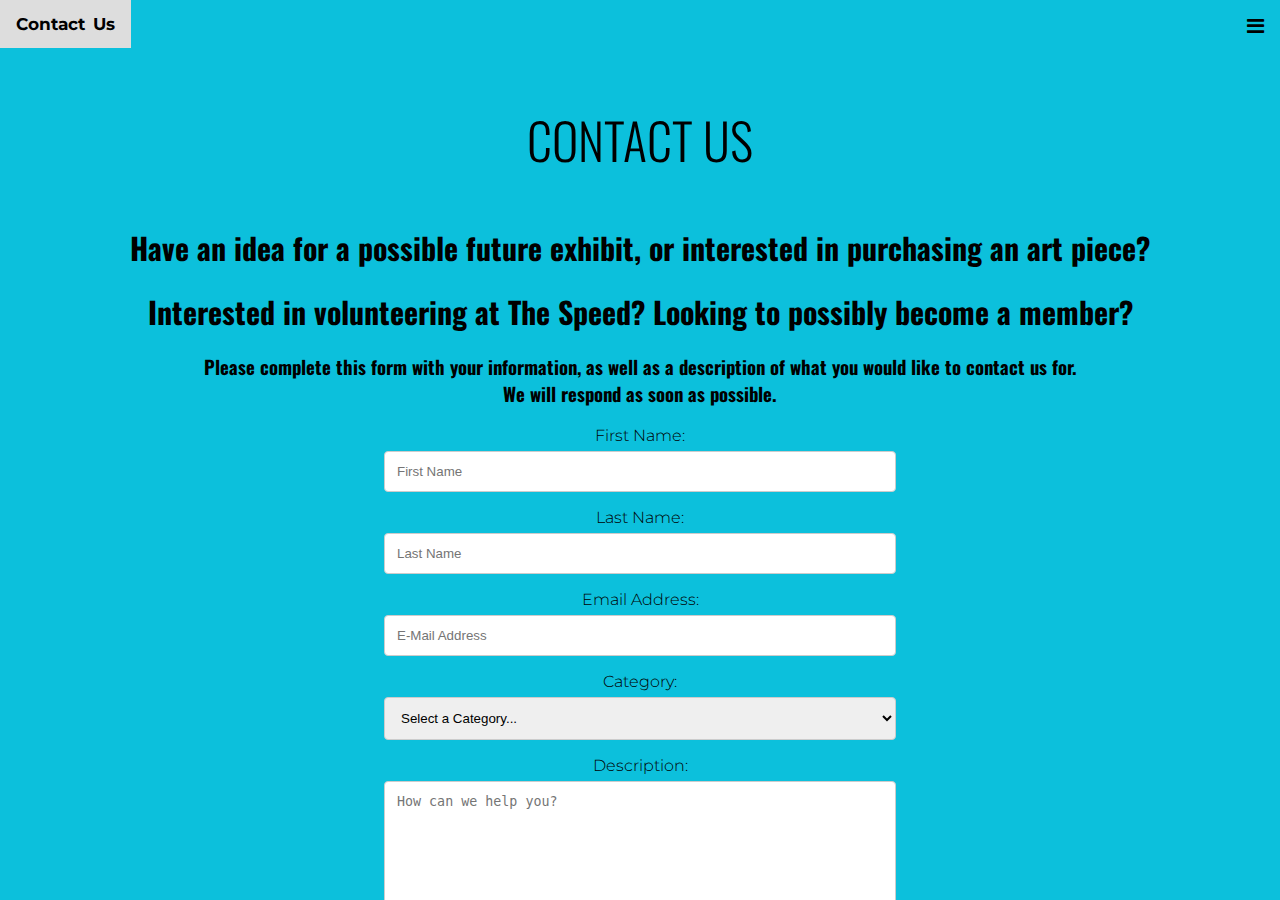
==== contact.html @ 1c2b27c5 "Add files via upload" ====
<!DOCTYPE html>
<html lang="en">

<head>
  <meta charset="utf-8">
  <title>Contact Us</title>
  <meta name="author" content="">
  <meta name="description" content="">
  <meta name="viewport" content="width=device-width, initial-scale=1">

  <link rel="icon" type="image/x-icon" href="images/speed_logo.png" />

  <link href="css/style.css" rel="stylesheet">
  <link href="css/transition.css" rel="stylesheet">

  <!-- Google Fonts -->
  <link href="https://fonts.googleapis.com/css?family=Montserrat|Oswald&display=swap" rel="stylesheet">

  <!-- Font Awesome Icons -->
  <link rel="stylesheet" href="https://cdnjs.cloudflare.com/ajax/libs/font-awesome/4.7.0/css/font-awesome.min.css">

</head>

<body>
  <!-- HOME -->
  <div class="page__style home">
    <!-- Top Navigation Menu -->
    <div class="topnav">
      <a href="contact.html" id="activelink">Contact Us</a>
      <div id="myLinks">
        <a href="map.html" id="nav">Speed Museum Map</a>
        <a href="index.html" id="nav">Speed Tour</a>
        <a href="membership.html" id="nav">Membership</a>
      </div>
      <a href="javascript:void(0);" class="icon" onclick="myFunction()">
        <i class="fa fa-bars" id="navicon"></i>
      </a>
    </div>

    <div class="page__description">
      <div id="home">

        <h1>CONTACT US</h1>

        <br>

        <h2>Have an idea for a possible future exhibit, or interested in purchasing an art piece?</h2>

        <br>

        <h2>Interested in volunteering at The Speed? Looking to possibly become a member?</h2>

        <br>

        <h3>Please complete this form with your information, as well as a description of what you would like to contact us for.<br>
                     We will respond as soon as possible.</h3>

        <br>

        <div class="center">

          <form action="mailto:wringenberg@speedmuseum.org" method="post" enctype="text/plain">

            First Name:
            <input type="text" name="First Name " placeholder="First Name">

            Last Name:
            <input type="text" name="Last Name " placeholder="Last Name">

            Email Address:
            <input type="text" name="E-mail " placeholder="E-Mail Address">

            Category:
            <select name="Category " />
              <option value=" Select One">Select a Category...</option>
              <option value=" Facilities">Facility Rental</option>
              <option value=" School Programs">School Programs</option>
              <option value=" Volunteers">Volunteers</option>
              <option value=" Curatorials">Curatorial</option>
              <option value=" Image Permissions">Image Permissions</option>
              <option value=" Membership">Membership</option>
            </select>

            Description:
            <textarea name="Information " placeholder="How can we help you?" style="height:200px"></textarea>

            <input type="submit" value="Submit" onclick="window.open('thankyou.html')">

          </form>

          <br>

        </div>
    </div>
  </div>



  <script src="https://ajax.googleapis.com/ajax/libs/jquery/2.1.4/jquery.min.js"></script>
  <script src="js/script.js"></script>

  <script>
    function myFunction() {
      var x = document.getElementById("myLinks");
      if (x.style.display === "block") {
        x.style.display = "none";
      } else {
        x.style.display = "block";
        x.style.transition = "0.5s";
      }
    }

    $(document).ready(function() {
      $('.hover').on('touchstart touchend', function(e) {
        e.preventDefault();
        $(this).toggleClass('hover_effect');
      });
    });
  </script>
</body>

</html>
---- css/style.css ----
/* Top Navigation - Home */
.topnav {
  overflow: hidden;
  background-color: #0cc0dc;
  position: relative;
}

.topnav #myLinks {
  display: none;
}

.topnav a {
  float: left;
  padding: 14px 16px;
  text-decoration: none;
  font-size: 17px;
  font-weight: bold;
  word-spacing: 3px;
}

.topnav a.icon {
  float: right;
  font-size: 20px;
}

#navicon {
  color: #000;
}

#nav {
  color: #000;
}

.topnav a:hover, a.hover_effect {
  background-color: #ddd;
  color: #000;
}

.activelink {
  background-color: #000;
  color: #fff;
}

.activelink:hover, .activelink.hover_effect {
  background-color: #ddd;
  color: #000;
}

#activelink {
  background-color: #000;
  color: #fff;
}

#activelink:hover, #activelink.hover_effect {
  background-color: #ddd;
  color: #000;
}

/* CORE */
.container {
  position: relative;
  margin: auto;
  overflow: auto;
}

.center {
  margin: auto;
  width: 40%;
}

#image {
  display: block;
  width: 40%;
  height: auto;
}

.overlay {
  position: absolute;
  top: 0;
  bottom: 0;
  left: 0;
  right: 0;
  height: auto;
  margin:auto;
  width: 40%;
  opacity: 0;
  transition: .5s ease;
  z-index: 10;
  background-color: rgba(0,0,0,0.8);
}

.container:hover .overlay{
  opacity: 1;
}

.text {
  color: white;
  font-size: 30px;
  position: absolute;
  top: 50%;
  left: 50%;
  -webkit-transform: translate(-50%, -50%);
  -ms-transform: translate(-50%, -50%);
  transform: translate(-50%, -50%);
  text-align: center;
}

#description {
  font-size: 15px;
  line-height: 20px;
}

/* photography */
#photography button {
  background-color: #0cc0dc;
  color: #000;
  -webkit-transition: .5s ease;
}

#photography button:hover, button.hover_effect {
  background-color: #0dd0ef;
}

/* HOME */
#home button {
  padding: 7px 15px;
  width: 750px;
  height: 350px;
  font-size: 18px;
  -webkit-transition: .5s ease;
}

#home button:hover,
#home button.hover_effect {
  width: 1000px;
  height: 400px;
  color: black;
  font-size: 25px;
}

#pho:hover, #pho.hover_effect {
  background-image: url("https://42l9x93l42oi2vqtshg3va1s-wpengine.netdna-ssl.com/wp-content/uploads/2015/10/1981_3_51.jpg");
  padding-top: 300px;
  padding-right: 30px;
  font-weight:1000;
  -webkit-transition: .5s ease;
}

#anc:hover, #anc.hover_effect {
  background-image: url("../images/gogh/1929_17_306_ab.jpg");
  padding-bottom: 300px;
  padding-right: 500px;
  font-weight:1000;
  -webkit-transition: .5s ease;
}

#afr:hover, #afr.hover_effect {
  background-image: url("https://42l9x93l42oi2vqtshg3va1s-wpengine.netdna-ssl.com/wp-content/uploads/2015/10/2010_1_4a_v2.jpg");
  padding-bottom: 370px;
  font-weight:1000;
  -webkit-transition: .5s ease;
}

#nat:hover, #nat.hover_effect {
  background-image: url("https://42l9x93l42oi2vqtshg3va1s-wpengine.netdna-ssl.com/wp-content/uploads/2015/10/1937_68_11.jpg");
  padding-top: 300px;
  padding-left: 500px;
  font-weight:1000;
  -webkit-transition: .5s ease;
}

#eur:hover, #eur.hover_effect {
  background-image: url("https://42l9x93l42oi2vqtshg3va1s-wpengine.netdna-ssl.com/wp-content/uploads/2015/10/1972_2_11.jpg");
  padding-top: 300px;
  padding-right: 500px;
  font-weight:1000;
  -webkit-transition: .5s ease;
}

#ken:hover, #ken.hover_effect {
  background-image: url("https://42l9x93l42oi2vqtshg3va1s-wpengine.netdna-ssl.com/wp-content/uploads/2015/10/2004_23_v21.jpg");
  padding-bottom: 300px;
  padding-right: 500px;
  font-weight:1000;
  -webkit-transition: .5s ease;
}

@media only screen and (max-width: 767px) {
  #home button {
    width: 400px;
    height: 150px;
  }

  #home button:hover,
  #home button.hover_effect {
    width: 500px;
    height: 250px;
  }

  #pho:hover, #pho.hover_effect {
    padding-top: 200px;
    padding-left: 280px;
    padding-right: 0;
  }

  #anc:hover, #anc.hover_effect {
    padding-bottom: 200px;
    padding-right: 280px;
  }

  #afr:hover, #afr.hover_effect {
    padding-bottom: 200px;
    padding-right: 300px;
  }

  #nat:hover, #nat.hover_effect {
    padding-left: 0;
    padding-top: 0;
    padding-bottom: 200px;
    padding-right: 300px;
  }

  #eur:hover, #eur.hover_effect {
    padding-top: 25px;
    padding-right: 340px;
  }

  #ken:hover, #ken.hover_effect {
    padding-bottom: 200px;
    padding-right: 300px;
  }

  .topnav a {
    font-size: 12px;
    padding: 7px 8px;
  }

  #navicon {
    font-size: 13px;
  }
}

.hover {
  -webkit-user-select: none;
  -webkit-touch-callout: none;
}

/* Google Fonts */
h1, h2, h3, h4 th {
  font-family: 'Oswald', sans-serif;
}

h1 {
  font-size: 50px;
}

h2 {
  font-size: 30px;
}

/* Heading Colors */
#home h1,
#home h2,
#ancient h1,
#african h1,
#kentucky h1,
#native h1,
#photography h1,
#euro h1 {
  color: black;
}

@media only screen and (max-width: 767px) {
  h1 {
    font-size: 35px;
  }

  h2 {
    font-size: 25px;
  }
}

/* Sticky Nav */
#stickynav {
  position: -webkit-sticky; /* Safari */
  position: sticky;
  top: 20px;
  z-index: 20;
}

/* MAP.HTML */
.street-responsive {
    overflow:hidden;
    padding-bottom:35.25%;
    position:relative;
}
.street-responsive iframe {
    top: 0;
    bottom: 0;
    left: 0;
    right: 0;
    margin:auto;
    width:70%;
    position:absolute;
}

.map-responsive {
    overflow:hidden;
    padding-bottom:35.25%;
    position:relative;
}
.map-responsive iframe {
    top: 0;
    bottom: 0;
    left: 0;
    right: 0;
    margin:auto;
    width:70%;
    position:absolute;
}

/* Membership */

.member {
  font-size: 17px;
  line-height: 1.5em;
  text-align: left;
}

ul li {
  font-weight: bold;
  font-style: italic;
  line-height: 1.5em;
  text-align: left;
  margin-left: 20px;
}

.collapsible {
  background-color: #000;
  color: white;
  cursor: pointer;
  padding: 18px;
  width: 100%;
  border: none;
  text-align: left;
  outline: none;
  font-size: 15px;
}

.active, .collapsible:hover {
  background-color: #bfbfbf;
  color: #000;
}

.collapsible:after {
  content: '\002B';
  color: white;
  font-weight: bold;
  float: right;
  margin-left: 5px;
}

.active:after {
  content: "\2212";
}

.content {
  padding: 0 18px;
  margin: 5px 0 5px 0;
  max-height: 0;
  overflow: hidden;
  transition: max-height 0.2s ease-out;
  background-color: #f1f1f1;
}

.membership {
  font-size: 13px;
  line-height: 1.5em;
  text-align: left;
}

.restrictions {
  font-size: 10px;
  line-height: 1.5em;
  text-align: center;
}

.benefit {
  font-size: 13px;
  line-height: 1.5em;
  text-align: center;
  font-weight: bold;
}

#join {
  width: 250px;
  height: 50px;
  background-color:#000;
  color: #fff;
  border: none;
}

#join:hover, #join.hover_effect {
  background-color: #bfbfbf;
  color: #000;
}

@media only screen and (max-width: 767px) {

  .member {
    font-size: 15px;
  }

  .membership {
    font-size: 11px;
    overflow: auto;
  }

  .restrictions {
    font-size: 8px;
    overflow: auto;
  }

  h4 {
    font-size: 14px;
    overflow: auto;
  }

  .benefit {
    font-size: 11px;
    overflow: auto;
  }

  #join {
    width: 150px;
    height: 50px;
  }

}

/* Contact */
/* Style inputs with type="text", select elements and textareas */
input[type=text], select, textarea {
  width: 100%; /* Full width */
  padding: 12px; /* Some padding */
  border: 1px solid #ccc; /* Gray border */
  border-radius: 4px; /* Rounded borders */
  box-sizing: border-box; /* Make sure that padding and width stays in place */
  margin-top: 6px; /* Add a top margin */
  margin-bottom: 16px; /* Bottom margin */
  resize: vertical /* Allow the user to vertically resize the textarea (not horizontally) */
}

/* Style the submit button with a specific background color etc */
input[type=submit] {
  background-color: #000;
  border: none;
  border-radius: 4px;
  cursor: pointer;
  width: 250px;
  height: 50px;
  color: #fff;
}

/* When moving the mouse over the submit button, add a darker green color */
input[type=submit]:hover, input[type=submit].hover_effect {
  background-color: #bfbfbf;
  color: #000;
}

@media only screen and (max-width: 767px) {

  input[type=submit] {
    width: 150px;
    height: 50px;
  }

}
---- css/transition.css ----
*,
:before,
:after {
  box-sizing: border-box;
  padding: 0;
  margin: 0;
}
.hide {
  display: none;
}
.page__style {
  background: #6d326d;
  position: fixed;
  top: 0;
  right: 0;
  bottom: 0;
  left: 0;
  height: 100%;
  width: 100%;
  margin: auto auto;
  overflow: auto;
  font-family: 'Montserrat', sans-serif;
}

.page__style::-webkit-scrollbar {
  width: 6px;
  background-color: #F5F5F5;
}

.page__style::-webkit-scrollbar-thumb {
  background-color: #000000;
}

.page__style::-webkit-scrollbar-track {
  -webkit-box-shadow: inset 0 0 6px rgba(0,0,0,0.3);
  background-color: #F5F5F5;
}


.page__style .page__description {
  color: #000;
  font-weight: 300;
  text-align: center;
}

#photo {
  color: white;
}

.page__style h1 {
  font-weight: 300;
  margin-top: 50px;
  margin-bottom: 30px;
}
.page__style .btn_nav {
  background: black;
  border-radius: 30px;
  border: none;
  color: #fff;
  cursor: pointer;
  font-family: inherit;
  font-size: 12px;
  font-weight: bold;
  text-transform: uppercase;
  letter-spacing: 1px;
  margin-bottom: 20px;
  padding: 7px 15px;
  width: 210px;
  height: 50px;
}
.btn_nav:hover{
  background-color: #262626;
  transition: .5s ease;
}
.page__style .btn_nav:focus,
.page__style .btn_nav:active {
  outline: none;
}
.page__style a {
  text-decoration: none;
  color: #fff;
}
.page__style a:hover {
  color: #ccc;
}
.animate_content {
  animation: animate 3s ease;
}
.fadeIn {
  z-index: 10;
}
/*  home
-----------------------------------*/
.home {
  background: #0cc0dc;
}
/*  Ancient
-----------------------------------*/
.ancient {
  background: #f18b21;
}
/*  African
-----------------------------------*/
.african {
  background: #b5d334;
}
/*  Native
-----------------------------------*/
.native {
  background: #ee4799;
}
/*  Euro
-----------------------------------*/
.euro {
  background: #ffcb05;
}
/*  Kentucky
-----------------------------------*/
.kentucky {
  background: #942689;
}
/*  Photography
-----------------------------------*/
.photography {
  background: #000;
}
/*****************************************************************
~ Mobile media-queries (max-width: 767px)
******************************************************************/
@media only screen and (max-width: 767px) {
  .page__description h1 {
    margin-top: 100px;
  }
}
@-moz-keyframes animate {
  10% {
    transform: scale(1, 0.002);
  }
  35% {
    transform: scale(0.2, 0.002);
    opacity: 1;
  }
  50% {
    transform: scale(0.2, 0.002);
    opacity: 0;
  }
  85% {
    transform: scale(1, 0.002);
    opacity: 1;
  }
  100% {
    transform: scale(1, 1);
  }
}
@-webkit-keyframes animate {
  10% {
    transform: scale(1, 0.002);
  }
  35% {
    transform: scale(0.2, 0.002);
    opacity: 1;
  }
  50% {
    transform: scale(0.2, 0.002);
    opacity: 0;
  }
  85% {
    transform: scale(1, 0.002);
    opacity: 1;
  }
  100% {
    transform: scale(1, 1);
  }
}
@-o-keyframes animate {
  10% {
    transform: scale(1, 0.002);
  }
  35% {
    transform: scale(0.2, 0.002);
    opacity: 1;
  }
  50% {
    transform: scale(0.2, 0.002);
    opacity: 0;
  }
  85% {
    transform: scale(1, 0.002);
    opacity: 1;
  }
  100% {
    transform: scale(1, 1);
  }
}
@keyframes animate {
  10% {
    transform: scale(1, 0.002);
  }
  35% {
    transform: scale(0.2, 0.002);
    opacity: 1;
  }
  50% {
    transform: scale(0.2, 0.002);
    opacity: 0;
  }
  85% {
    transform: scale(1, 0.002);
    opacity: 1;
  }
  100% {
    transform: scale(1, 1);
  }
}
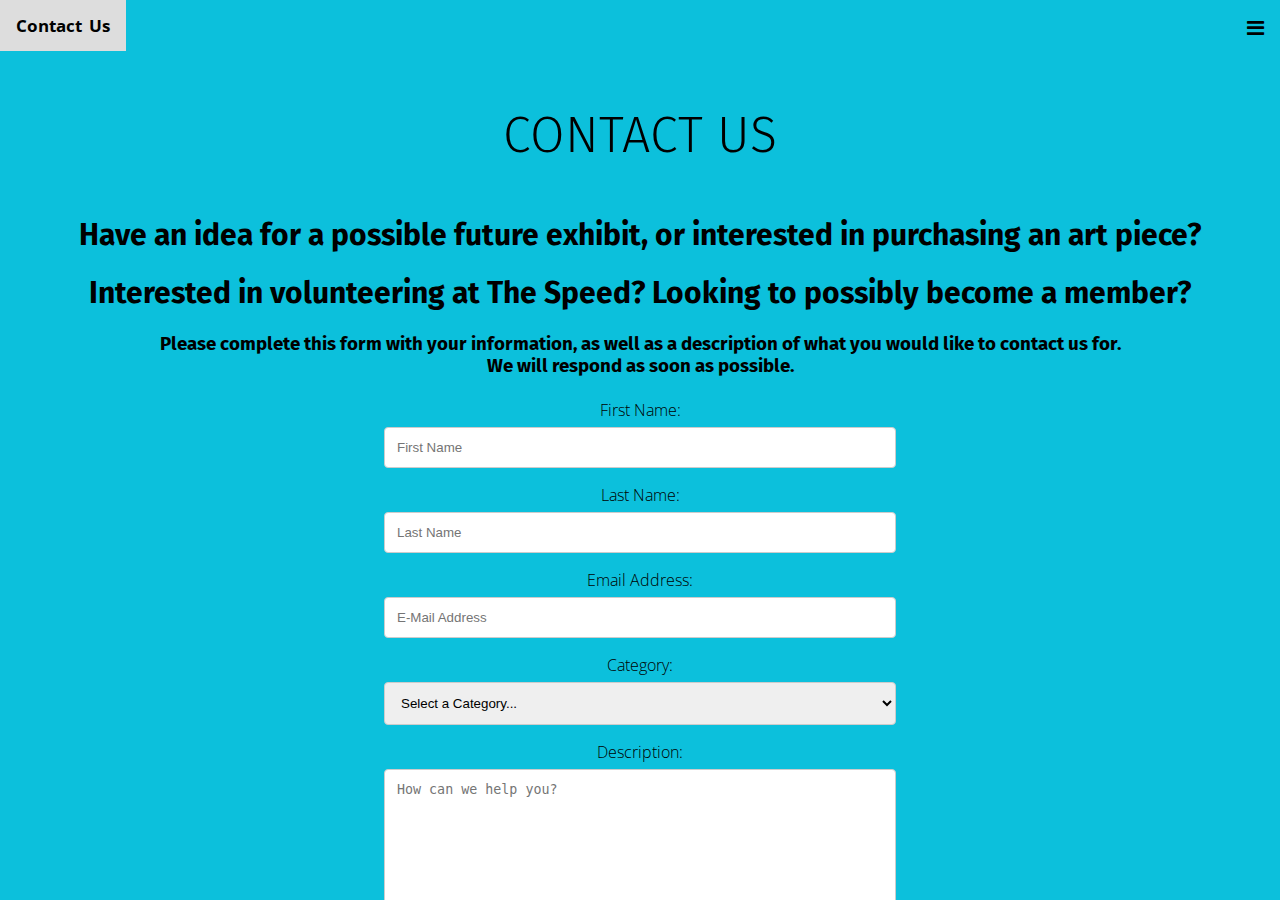
==== commit e1980166: "Add files via upload" ====
--- a/contact.html
+++ b/contact.html
@@ -14,7 +14,7 @@
   <link href="css/transition.css" rel="stylesheet">
 
   <!-- Google Fonts -->
-  <link href="https://fonts.googleapis.com/css?family=Montserrat|Oswald&display=swap" rel="stylesheet">
+  <link href="https://fonts.googleapis.com/css?family=Fira+Sans|Open+Sans&display=swap" rel="stylesheet">
 
   <!-- Font Awesome Icons -->
   <link rel="stylesheet" href="https://cdnjs.cloudflare.com/ajax/libs/font-awesome/4.7.0/css/font-awesome.min.css">
--- a/css/style.css
+++ b/css/style.css
@@ -128,6 +128,8 @@
   height: 350px;
   font-size: 18px;
   -webkit-transition: .5s ease;
+  background-color: #fff;
+  color: #000;
 }
 
 #home button:hover,
@@ -247,7 +249,7 @@
 
 /* Google Fonts */
 h1, h2, h3, h4 th {
-  font-family: 'Oswald', sans-serif;
+  font-family: 'Fira Sans', sans-serif;
 }
 
 h1 {
--- a/css/transition.css
+++ b/css/transition.css
@@ -19,7 +19,7 @@
   width: 100%;
   margin: auto auto;
   overflow: auto;
-  font-family: 'Montserrat', sans-serif;
+  font-family: 'Open Sans', sans-serif;
 }
 
 .page__style::-webkit-scrollbar {
